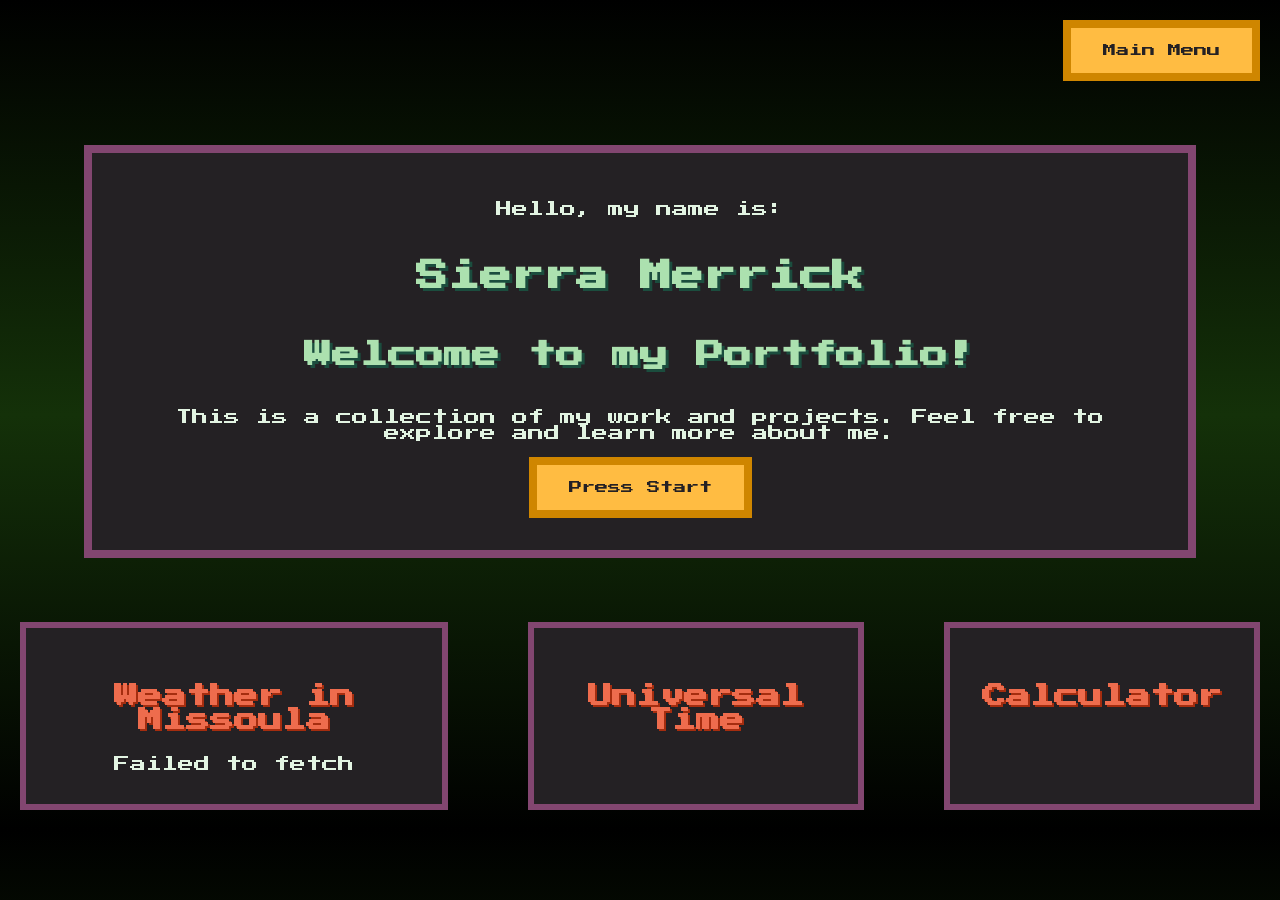
==== index.html @ 76bf03ee "pretty much everything" ====
<!DOCTYPE html>
<html lang="en">
<head>
    <meta charset="UTF-8">
    <meta name="viewport" content="width=device-width, initial-scale=1.0">
    <style>
    @import url('https://fonts.googleapis.com/css2?family=Jacquard+24&family=Press+Start+2P&display=swap');
    </style> 
    <link rel="stylesheet" href="styles/generalstyles.css">
    <title>Home</title>
</head>
<body>
    <header class="general-header">
        <a href="./menu.html">
                <button class="menu-button">Main Menu</button>
            </a>
    </header>
    <main>
        <section class="hero-section">
            <p>Hello, my name is:</p> 
            <h1>Sierra Merrick</h1>
            <h2>Welcome to my Portfolio!</h2>
            <p>This is a collection of my work and projects. Feel free to explore and learn more about me.</p>
            <a href="./projects.html">
                <button class="hero-button">Press Start</button>
            </a>
        </section>
        <section class="widgets-section">
            <ul class="widgets-list">
                <li class="weather-widget">
                    <h3>Weather in Missoula</h3>
                    <div id="weather-output">
                    <script src="./scripts/weather.js"></script>
                    </div>
                </li>
                <li class="clock-widget">
                    <h3>Universal Time</h3>
                    <div id="clock-output">
                    <script src="./scripts/clock.js"></script>
                    </div>
                </li>
                <li class="calculator-widget">
                    <h3>Calculator</h3>
                    <div id="calculator-output">
                    <script src="./scripts/calculator.js"></script>
                    </div>
                </li>
            </ul>
        </section>
    
</body>
</html>
---- styles/generalstyles.css ----
/* text styles */

.press-start-2p-regular {
  font-family: "Press Start 2P", system-ui;
  font-weight: 400;
  font-style: normal;
}

h1 {
  font-size: 32px;
  text-shadow: .18rem .18rem 0rem #1B4D3E;
  font-family: "Press Start 2P", system-ui;
  color: #ACE1AF;
}

h2 {
  font-size: 28px;
  text-shadow: .18rem .18rem 0rem #1B4D3E;
  font-family: "Press Start 2P", system-ui;
  color: #ACE1AF;
}

h3 {
  font-size: 24px;
  text-shadow: .1rem .1rem 0rem #A52D0F;
  font-family: "Press Start 2P", system-ui;
  color: #EE6C4D;
}

h4 {
  font-size: 20px;
  text-shadow: .1rem .1rem 0rem #A52D0F;
  font-family: "Press Start 2P", system-ui;
  color: #EE6C4D;
}

p {
  font-family: "Press Start 2P", system-ui;
  color: #E2F4E2;
  font-size: 16px;
}

a {
  color: #7C9ED9;
  text-shadow: .2rem .2rem 0rem #111111;
}

/* link styles */

.main-nav a:hover {
  color: #ADD8E6;
  text-shadow: .2rem .2rem 0rem #111111;
}

.main-nav a:hover::before{
  content: "> ";
  color: #ADD8E6;
  text-shadow: .2rem .2rem 0rem #111111;
}



/* general styles */
html {
  background-image: linear-gradient(#000000, #143109, #000000);
  color: #E2F4E2;
  margin: 0;
  padding: 20px;
  box-sizing: border-box;
  height:auto;
  width: auto;
}

body {
  margin: 0;
  padding: 0;
  font-family: "Press Start 2P", system-ui;
}

button {
  font-family: "Press Start 2P", system-ui;
  background-color:#FFBC42;
  color: #242124;
  border: .5rem solid #CF8600;
  padding: 1rem 2rem;
  cursor: pointer;
}

button:hover {
  background-color: #FFCB6B;
}

/* section styles */
.hero-section {
  display: flex;
  flex-direction: column;
  align-items: center;
  justify-content: center;
  height: auto;
  width:auto;
  border: .5rem solid #824670;
  background-color: #242124;
  margin: 4rem;
  padding:2rem;
  text-align: center;
}

.home-header {
  text-align: right;
  margin-bottom: 2rem;
}

.general-header {
  text-align: right;
  margin-bottom: 2rem;
}

.main-nav ul {
  text-align: center;
  padding: 1rem;
  line-height: 3rem;
  list-style-type: none;
}

.menu-section {
  display: flex;
  flex-direction: column;
  align-items: center;
  justify-content: center;
  height: auto;
  width:auto;
  border: .5rem solid #824670;
  background-color: #242124;
  margin: 4rem;
  padding:2rem;
  text-align: center;
}

/* widgets section styles */
.widgets-section {
  display: flex;
  flex-wrap: wrap;
  justify-content: center;
  overflow: none;
  gap: 2rem;
  margin-top: 4rem;
  width: 100%;
}

.widgets-list {
  display: flex;
  gap: 5rem;
  list-style-type: none;
  justify-content: space-evenly;
  padding: 0;
  margin: 0;
}

.weather-widget, .clock-widget, .calculator-widget {
  border: .4rem solid #824670;
  background-color: #242124;
  padding: 2rem;
  font-family: "Press Start 2P", system-ui;
  text-align: center;
}

/* projects section styles */

.filter-list {
  display: flex;
  gap: 1rem;
  justify-content: center;
  margin-bottom: 2rem;
  list-style-type: none;
}

.projects-section {
  text-align: center;
}

.project-list {
  display: flex;
  flex-direction: row;
  flex-wrap: wrap;
  justify-content: center;
  gap: 20px;
  padding: 0;
  margin: 0;
  width: 100%; 
}

.project-list a {
  text-decoration: none;
}

.project-list p {
  color: #E2F4E2;
  font-family: "Press Start 2P", system-ui;
}

.project-item {
  background-color: #242124;
  border: .4rem solid #824670;
  padding: 1.5rem;
  list-style-type: none;
  width: 300px;
  text-align: center;
}

.card-img {
  width: 100%;
  height: 200px; 
  object-fit: cover; 
  border: .4rem solid #BAD4BB;
}

.project-card {
  width: auto;
  height: auto;
  text-align: center;
}

.project-item:hover {
  background-color: #111111;
  box-shadow: .5rem .5rem 0rem #1B4D3E;
}

.project-description {
  margin-top: 1rem;
  font-size: 14px;
  color: #ACE1AF;
  font-family: "Press Start 2P", system-ui;
}

/* resume section styles */

.resume-section {
  border: .4rem solid #824670;
  background-color: #242124;
  padding: 2rem;
  margin-bottom: 2rem;
}

table {
    table-layout: auto;
}

th, td {
    padding:1rem;
    max-width:1920px;
    color:#E2F4E2;
    text-align:left;
    border:.5rem #824670;
    border-style: solid;
}

/* contact form styles */

.contact-info-section {
  text-align: center;
}

.message-section {
  display: flex;
  justify-content: center;
}

.contact-form {
  border:1rem #824670 ;
  border-style: solid;
  padding: 1rem;
  margin: 3rem;
  width:60vw;
  color: #ACE1AF;
  text-align: center;
  background-color: #242124;
}

textarea {
    resize:none;
    width: 50%;
    background-color:#FFFAF0;
}

input { 
  font-family: "Press Start 2P", system-ui;;
}
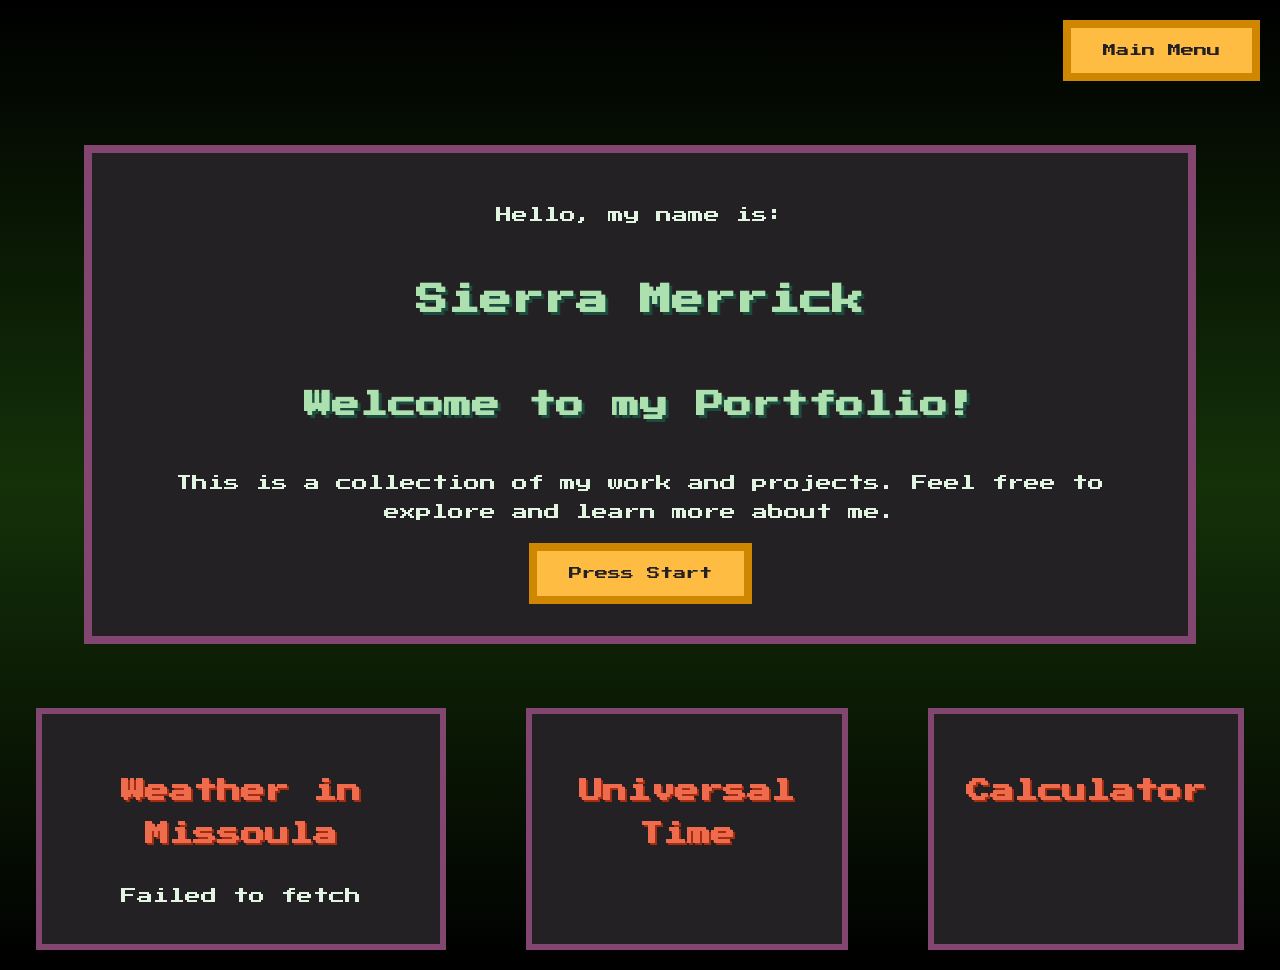
==== commit 16481c95: "prettier" ====
--- a/index.html
+++ b/index.html
@@ -1,52 +1,55 @@
-<!DOCTYPE html>
+<!doctype html>
 <html lang="en">
-<head>
-    <meta charset="UTF-8">
-    <meta name="viewport" content="width=device-width, initial-scale=1.0">
+  <head>
+    <meta charset="UTF-8" />
+    <meta name="viewport" content="width=device-width, initial-scale=1.0" />
     <style>
-    @import url('https://fonts.googleapis.com/css2?family=Jacquard+24&family=Press+Start+2P&display=swap');
-    </style> 
-    <link rel="stylesheet" href="styles/generalstyles.css">
+      @import url("https://fonts.googleapis.com/css2?family=Jacquard+24&family=Press+Start+2P&display=swap");
+    </style>
+    <link rel="stylesheet" href="styles/generalstyles.css" />
     <title>Home</title>
-</head>
-<body>
+  </head>
+  <body>
     <header class="general-header">
-        <a href="./menu.html">
-                <button class="menu-button">Main Menu</button>
-            </a>
+      <a href="./menu.html">
+        <button class="menu-button">Main Menu</button>
+      </a>
     </header>
     <main>
-        <section class="hero-section">
-            <p>Hello, my name is:</p> 
-            <h1>Sierra Merrick</h1>
-            <h2>Welcome to my Portfolio!</h2>
-            <p>This is a collection of my work and projects. Feel free to explore and learn more about me.</p>
-            <a href="./projects.html">
-                <button class="hero-button">Press Start</button>
-            </a>
-        </section>
-        <section class="widgets-section">
-            <ul class="widgets-list">
-                <li class="weather-widget">
-                    <h3>Weather in Missoula</h3>
-                    <div id="weather-output">
-                    <script src="./scripts/weather.js"></script>
-                    </div>
-                </li>
-                <li class="clock-widget">
-                    <h3>Universal Time</h3>
-                    <div id="clock-output">
-                    <script src="./scripts/clock.js"></script>
-                    </div>
-                </li>
-                <li class="calculator-widget">
-                    <h3>Calculator</h3>
-                    <div id="calculator-output">
-                    <script src="./scripts/calculator.js"></script>
-                    </div>
-                </li>
-            </ul>
-        </section>
-    
-</body>
-</html>+      <section class="hero-section">
+        <p>Hello, my name is:</p>
+        <h1>Sierra Merrick</h1>
+        <h2>Welcome to my Portfolio!</h2>
+        <p>
+          This is a collection of my work and projects. Feel free to explore and
+          learn more about me.
+        </p>
+        <a href="./projects.html">
+          <button class="hero-button">Press Start</button>
+        </a>
+      </section>
+      <section class="widgets-section">
+        <ul class="widgets-list">
+          <li class="weather-widget">
+            <h3>Weather in Missoula</h3>
+            <div id="weather-output">
+              <script src="./scripts/weather.js"></script>
+            </div>
+          </li>
+          <li class="clock-widget">
+            <h3>Universal Time</h3>
+            <div id="clock-output">
+              <script src="./scripts/clock.js"></script>
+            </div>
+          </li>
+          <li class="calculator-widget">
+            <h3>Calculator</h3>
+            <div id="calculator-output">
+              <script src="./scripts/calculator.js"></script>
+            </div>
+          </li>
+        </ul>
+      </section>
+    </main>
+  </body>
+</html>
--- a/styles/generalstyles.css
+++ b/styles/generalstyles.css
@@ -1,3 +1,22 @@
+html {
+  background-image: linear-gradient(#000000, #143109, #000000);
+  color: #e2f4e2;
+  margin: 0;
+  padding: 20px;
+  box-sizing: border-box;
+  height: auto;
+  width: auto;
+  font-size: 16px;
+  line-height: 2rem;
+}
+
+body {
+  margin: 0;
+  padding: 0;
+  font-family: "Press Start 2P", system-ui;
+  line-height: 2rem;
+}
+
 /* text styles */
 
 .press-start-2p-regular {
@@ -6,69 +25,72 @@
   font-style: normal;
 }
 
+h1,
+h2,
+h3,
+h4,
+p {
+  line-height: 1.8;
+  font-family: "Press Start 2P", system-ui;
+}
+
 h1 {
   font-size: 32px;
-  text-shadow: .18rem .18rem 0rem #1B4D3E;
-  font-family: "Press Start 2P", system-ui;
-  color: #ACE1AF;
+  text-shadow: 0.18rem 0.18rem 0rem #1b4d3e;
+  color: #ace1af;
 }
 
 h2 {
   font-size: 28px;
-  text-shadow: .18rem .18rem 0rem #1B4D3E;
-  font-family: "Press Start 2P", system-ui;
-  color: #ACE1AF;
+  text-shadow: 0.18rem 0.18rem 0rem #1b4d3e;
+  color: #ace1af;
 }
 
 h3 {
   font-size: 24px;
-  text-shadow: .1rem .1rem 0rem #A52D0F;
-  font-family: "Press Start 2P", system-ui;
-  color: #EE6C4D;
+  text-shadow: 0.1rem 0.1rem 0rem #a52d0f;
+  color: #ee6c4d;
 }
 
 h4 {
   font-size: 20px;
-  text-shadow: .1rem .1rem 0rem #A52D0F;
-  font-family: "Press Start 2P", system-ui;
-  color: #EE6C4D;
+  text-shadow: 0.1rem 0.1rem 0rem #a52d0f;
+  color: #ee6c4d;
 }
 
 p {
-  font-family: "Press Start 2P", system-ui;
-  color: #E2F4E2;
+  color: #e2f4e2;
   font-size: 16px;
 }
 
 a {
-  color: #7C9ED9;
-  text-shadow: .2rem .2rem 0rem #111111;
+  color: #7c9ed9;
+  text-shadow: 0.2rem 0.2rem 0rem #111111;
 }
 
 /* link styles */
 
 .main-nav a:hover {
-  color: #ADD8E6;
-  text-shadow: .2rem .2rem 0rem #111111;
-}
-
-.main-nav a:hover::before{
+  color: #add8e6;
+  text-shadow: 0.2rem 0.2rem 0rem #111111;
+}
+
+.main-nav a:hover::before {
   content: "> ";
-  color: #ADD8E6;
-  text-shadow: .2rem .2rem 0rem #111111;
-}
-
-
+  color: #add8e6;
+  text-shadow: 0.2rem 0.2rem 0rem #111111;
+}
 
 /* general styles */
 html {
   background-image: linear-gradient(#000000, #143109, #000000);
-  color: #E2F4E2;
+  color: #e2f4e2;
   margin: 0;
   padding: 20px;
   box-sizing: border-box;
-  height:auto;
+  height: auto;
   width: auto;
+  font-size: 16px;
 }
 
 body {
@@ -79,15 +101,15 @@
 
 button {
   font-family: "Press Start 2P", system-ui;
-  background-color:#FFBC42;
+  background-color: #ffbc42;
   color: #242124;
-  border: .5rem solid #CF8600;
+  border: 0.5rem solid #cf8600;
   padding: 1rem 2rem;
   cursor: pointer;
 }
 
 button:hover {
-  background-color: #FFCB6B;
+  background-color: #ffcb6b;
 }
 
 /* section styles */
@@ -97,11 +119,11 @@
   align-items: center;
   justify-content: center;
   height: auto;
-  width:auto;
-  border: .5rem solid #824670;
+  width: auto;
+  border: 0.5rem solid #824670;
   background-color: #242124;
   margin: 4rem;
-  padding:2rem;
+  padding: 2rem;
   text-align: center;
 }
 
@@ -128,12 +150,27 @@
   align-items: center;
   justify-content: center;
   height: auto;
-  width:auto;
-  border: .5rem solid #824670;
+  width: auto;
+  border: 0.5rem solid #824670;
   background-color: #242124;
   margin: 4rem;
-  padding:2rem;
-  text-align: center;
+  padding: 2rem;
+  text-align: center;
+}
+
+@media (max-width: 600px) {
+  .hero-section,
+  .menu-section {
+    margin: 1rem;
+    padding: 1rem;
+  }
+
+  h1 {
+    font-size: 20px;
+  }
+  p {
+    font-size: 14px;
+  }
 }
 
 /* widgets section styles */
@@ -152,12 +189,15 @@
   gap: 5rem;
   list-style-type: none;
   justify-content: space-evenly;
-  padding: 0;
-  margin: 0;
-}
-
-.weather-widget, .clock-widget, .calculator-widget {
-  border: .4rem solid #824670;
+  padding: 0 1rem;
+  margin: 0 auto;
+  box-sizing: border-box;
+}
+
+.weather-widget,
+.clock-widget,
+.calculator-widget {
+  border: 0.4rem solid #824670;
   background-color: #242124;
   padding: 2rem;
   font-family: "Press Start 2P", system-ui;
@@ -179,14 +219,13 @@
 }
 
 .project-list {
-  display: flex;
-  flex-direction: row;
-  flex-wrap: wrap;
-  justify-content: center;
-  gap: 20px;
+  display: grid;
+  grid-template-columns: repeat(auto-fill, minmax(300px, 1fr));
+  gap: 2rem;
+  max-width: 1200px;
+  margin: 4rem auto;
   padding: 0;
-  margin: 0;
-  width: 100%; 
+  list-style: none;
 }
 
 .project-list a {
@@ -194,64 +233,69 @@
 }
 
 .project-list p {
-  color: #E2F4E2;
+  color: #e2f4e2;
   font-family: "Press Start 2P", system-ui;
 }
 
 .project-item {
-  background-color: #242124;
-  border: .4rem solid #824670;
-  padding: 1.5rem;
-  list-style-type: none;
-  width: 300px;
-  text-align: center;
+  display: flex;
 }
 
 .card-img {
   width: 100%;
-  height: 200px; 
-  object-fit: cover; 
-  border: .4rem solid #BAD4BB;
+  height: auto;
+  border: 0.4rem solid #bad4bb;
+  box-sizing: border-box;
 }
 
 .project-card {
-  width: auto;
-  height: auto;
-  text-align: center;
-}
-
-.project-item:hover {
+  width: 100%;
+  display: flex;
+  flex-direction: column;
+  text-decoration: none;
+  background-color: #242124;
+  border: 0.4rem solid #824670;
+  padding: 1.5rem;
+  box-sizing: border-box;
+}
+
+.project-card:hover {
   background-color: #111111;
-  box-shadow: .5rem .5rem 0rem #1B4D3E;
+}
+
+.project-item article {
+  width: 100%;
+  display: flex;
 }
 
 .project-description {
   margin-top: 1rem;
   font-size: 14px;
-  color: #ACE1AF;
+  color: #ace1af;
   font-family: "Press Start 2P", system-ui;
 }
 
 /* resume section styles */
 
 .resume-section {
-  border: .4rem solid #824670;
+  border: 0.4rem solid #824670;
   background-color: #242124;
   padding: 2rem;
   margin-bottom: 2rem;
 }
 
 table {
-    table-layout: auto;
-}
-
-th, td {
-    padding:1rem;
-    max-width:1920px;
-    color:#E2F4E2;
-    text-align:left;
-    border:.5rem #824670;
-    border-style: solid;
+  table-layout: auto;
+}
+
+th,
+td {
+  padding: 1rem;
+  max-width: 1920px;
+  color: #e2f4e2;
+  text-align: left;
+  border: 0.5rem #824670;
+  border-style: solid;
 }
 
 /* contact form styles */
@@ -266,22 +310,22 @@
 }
 
 .contact-form {
-  border:1rem #824670 ;
+  border: 1rem #824670;
   border-style: solid;
   padding: 1rem;
   margin: 3rem;
-  width:60vw;
-  color: #ACE1AF;
+  width: 60vw;
+  color: #ace1af;
   text-align: center;
   background-color: #242124;
 }
 
 textarea {
-    resize:none;
-    width: 50%;
-    background-color:#FFFAF0;
-}
-
-input { 
-  font-family: "Press Start 2P", system-ui;;
-}+  resize: none;
+  width: 50%;
+  background-color: #fffaf0;
+}
+
+input {
+  font-family: "Press Start 2P", system-ui;
+}
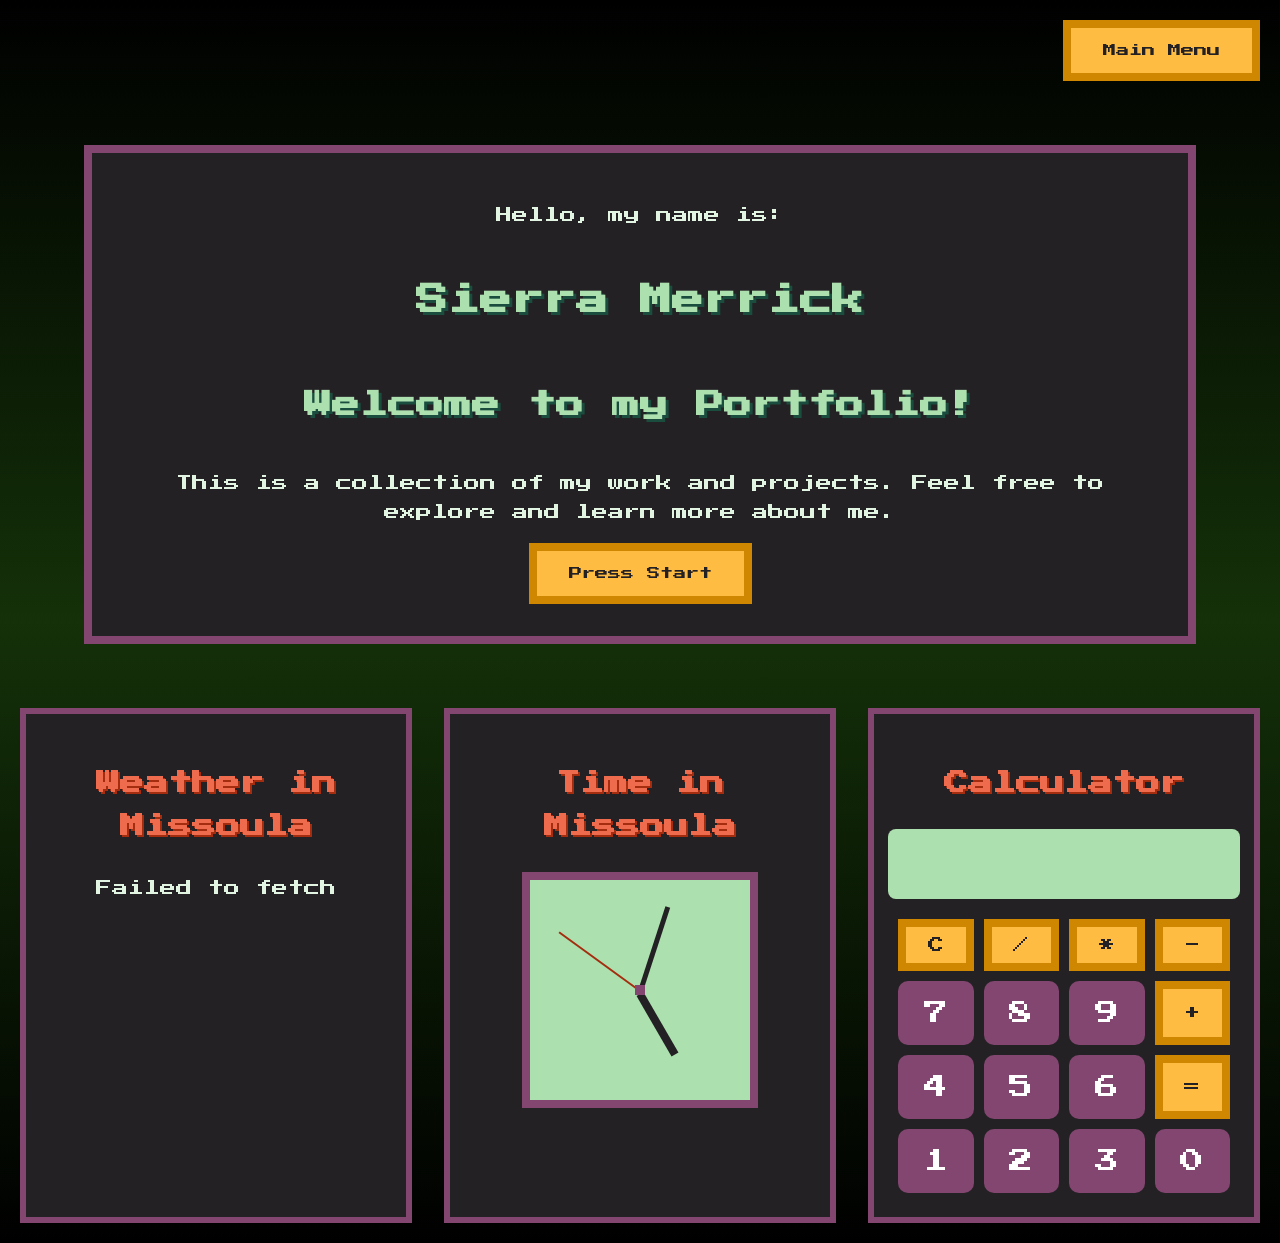
==== commit dee87baa: "add calc add clock" ====
--- a/index.html
+++ b/index.html
@@ -37,14 +37,90 @@
             </div>
           </li>
           <li class="clock-widget">
-            <h3>Universal Time</h3>
-            <div id="clock-output">
+            <h3>Time in Missoula</h3>
+            <div id="clock">
+              <div class="clock-face">
+                <div class="hand hour-hand" id="hour-hand"></div>
+                <div class="hand minute-hand" id="minute-hand"></div>
+                <div class="hand second-hand" id="second-hand"></div>
+              </div>
               <script src="./scripts/clock.js"></script>
             </div>
           </li>
           <li class="calculator-widget">
             <h3>Calculator</h3>
-            <div id="calculator-output">
+            <div id="calculator">
+              <input
+                type="text"
+                id="calc-display"
+                class="calc-display"
+                disabled
+              />
+              <div class="calc-buttons">
+                <button class="calc-button-clear" onclick="clearDisplay()">
+                  C
+                </button>
+                <button
+                  class="calc-button-operator"
+                  onclick="appendOperation('/')"
+                >
+                  /
+                </button>
+                <button
+                  class="calc-button-operator"
+                  onclick="appendOperation('*')"
+                >
+                  *
+                </button>
+                <button
+                  class="calc-button-operator"
+                  onclick="appendOperation('-')"
+                >
+                  -
+                </button>
+
+                <button class="calc-button" onclick="appendNumber('7')">
+                  7
+                </button>
+                <button class="calc-button" onclick="appendNumber('8')">
+                  8
+                </button>
+                <button class="calc-button" onclick="appendNumber('9')">
+                  9
+                </button>
+                <button
+                  class="calc-button-operator"
+                  onclick="appendOperation('+')"
+                >
+                  +
+                </button>
+
+                <button class="calc-button" onclick="appendNumber('4')">
+                  4
+                </button>
+                <button class="calc-button" onclick="appendNumber('5')">
+                  5
+                </button>
+                <button class="calc-button" onclick="appendNumber('6')">
+                  6
+                </button>
+                <button class="calc-button-equal" onclick="calculate()">
+                  =
+                </button>
+
+                <button class="calc-button" onclick="appendNumber('1')">
+                  1
+                </button>
+                <button class="calc-button" onclick="appendNumber('2')">
+                  2
+                </button>
+                <button class="calc-button" onclick="appendNumber('3')">
+                  3
+                </button>
+                <button class="calc-button" onclick="appendNumber('0')">
+                  0
+                </button>
+              </div>
               <script src="./scripts/calculator.js"></script>
             </div>
           </li>
--- a/styles/generalstyles.css
+++ b/styles/generalstyles.css
@@ -186,22 +186,134 @@
 
 .widgets-list {
   display: flex;
-  gap: 5rem;
+  flex-direction: row;
+  flex-wrap: wrap;
+  justify-content: center;
+  align-items: stretch;
+  gap: 2rem;
   list-style-type: none;
-  justify-content: space-evenly;
-  padding: 0 1rem;
+  padding: 0;
   margin: 0 auto;
-  box-sizing: border-box;
 }
 
 .weather-widget,
 .clock-widget,
 .calculator-widget {
+  flex: 1 1 300px;
+  max-width: 400px;
   border: 0.4rem solid #824670;
   background-color: #242124;
-  padding: 2rem;
-  font-family: "Press Start 2P", system-ui;
-  text-align: center;
+  padding: 1.5rem;
+  display: flex;
+  flex-direction: column;
+  justify-content: flex-start;
+  align-items: center;
+  box-sizing: border-box;
+  text-align: center;
+}
+
+/* calculator styles */
+
+#calculator {
+  width: 100%;
+  display: flex;
+  flex-direction: column;
+  align-items: center;
+}
+
+.calc-button,
+.calc-button-operator,
+.calc-button-clear,
+.calc-button-equal {
+  padding: 10px 5px;
+  font-size: 1rem;
+  margin: 0;
+  width: 100%;
+}
+
+.calc-display {
+  width: 100%;
+  height: 50px;
+  text-align: right;
+  font-size: 1.5rem;
+  padding: 10px;
+  margin-bottom: 20px;
+  border: none;
+  background-color: #ace1af;
+  border-radius: 8px;
+  color: #242124;
+}
+.calc-buttons {
+  display: grid;
+  grid-template-columns: repeat(4, 1fr);
+  gap: 10px;
+  width: 100%;
+  justify-content: center;
+}
+.calc-button {
+  background-color: #824670;
+  border: none;
+  font-size: 1.5rem;
+  padding: 20px;
+  cursor: pointer;
+  border-radius: 10px;
+  color: white;
+}
+
+/* clock styles */
+
+#clock {
+    width: 200px;  
+  height: 200px;
+  border: .5rem solid #824670;
+  padding: 10px;
+  background:#ace1af;
+  display: flex;
+  align-items: center;
+  justify-content: center;
+  position: relative;
+}
+
+#clock::after {
+  content: "";
+  position: absolute;
+  width: 10px;
+  height: 10px;
+  background: #824670;
+  z-index: 10;
+}
+
+.clock-face {
+  position: relative;
+  width: 100%;
+  height: 100%;
+}
+
+.hand {
+  width: 50%;
+  background:#242124;
+  position: absolute;
+  top: 50%;
+    left: 0;   
+  transform-origin: 100%;
+  transform: rotate(90deg);
+  transition: transform 0.2s steps(60); 
+  transition-timing-function: cubic-bezier(0.1, 2.7, 0.58, 1);
+}
+
+.hour-hand {
+  height: 8px;
+   width: 35%; 
+   left: 15%;  
+}
+.minute-hand {
+  height: 5px;
+  width: 45%;
+  left: 5%;
+}
+.second-hand {
+  height: 2px;
+  background:#a52d0f;
 }
 
 /* projects section styles */
@@ -320,6 +432,27 @@
   background-color: #242124;
 }
 
+.copy-button:hover::after {
+  content: " (CLICK TO COPY)";
+  font-size: 10px;
+  display: block;
+  margin-top: 5px;
+}
+
+.alert-popup {
+  display: none; /* Hidden by default */
+  position: fixed;
+  top: 50%;
+  left: 50%;
+  transform: translate(-50%, -50%);
+  background-color: #242124;
+  border: 0.5rem solid #824670;
+  padding: 2rem;
+  z-index: 1000;
+  text-align: center;
+  box-shadow: 0 0 0 100vmax rgba(0, 0, 0, 0.7);
+}
+
 textarea {
   resize: none;
   width: 50%;
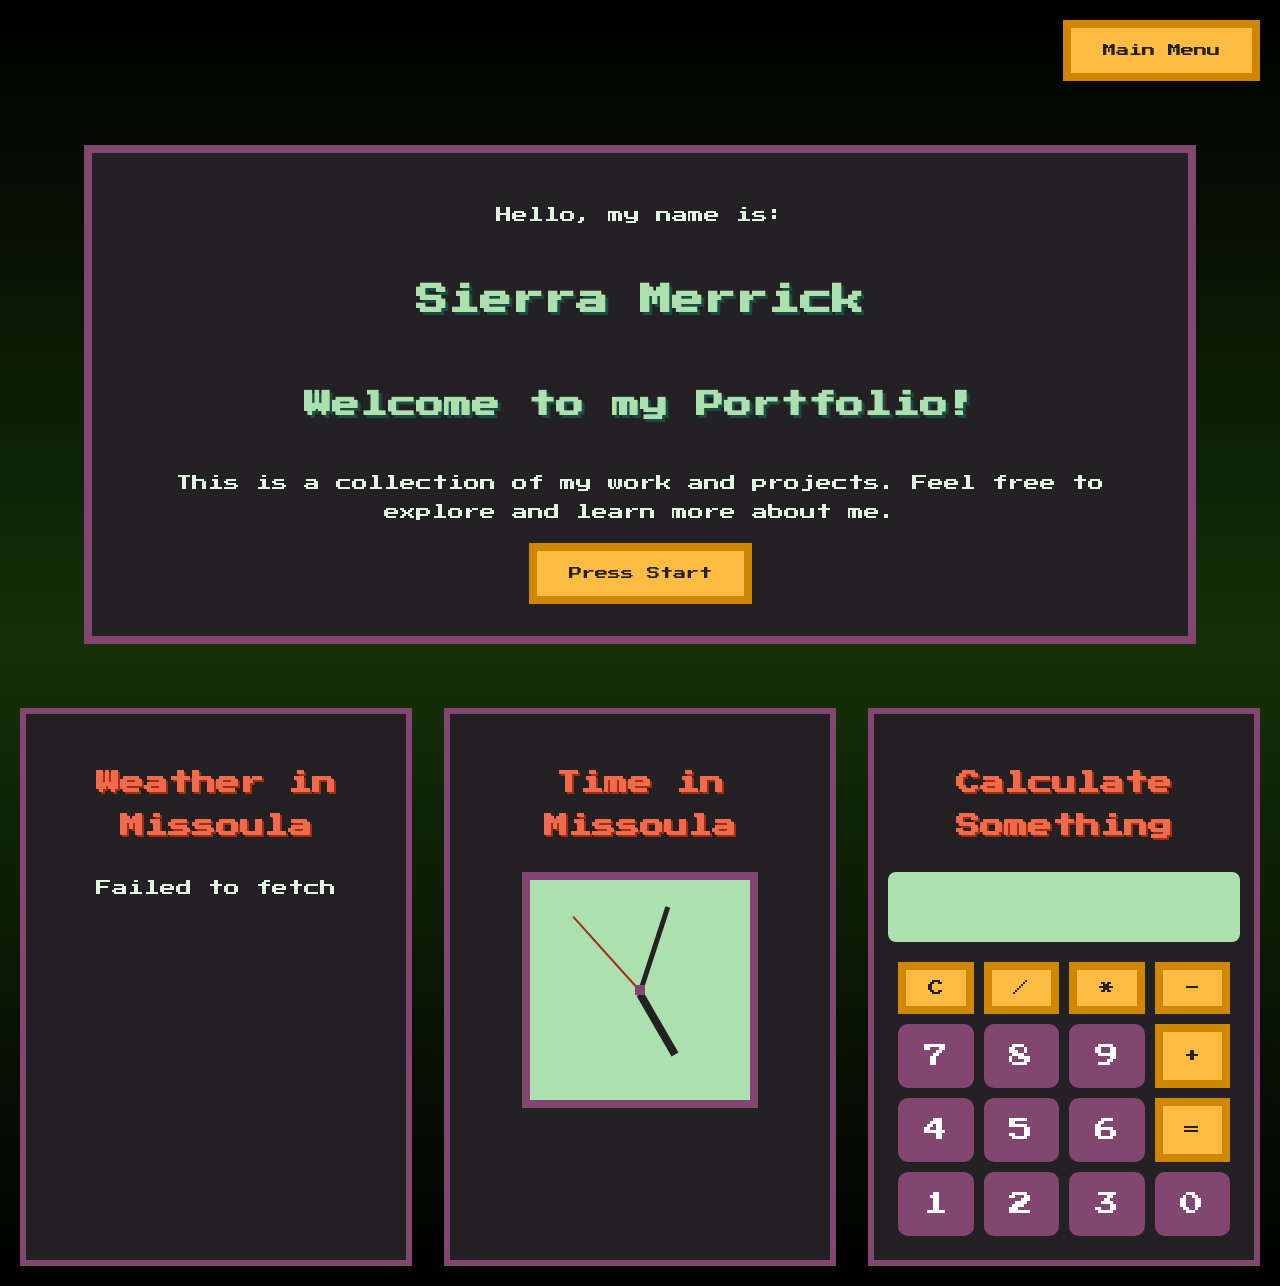
==== commit b7ddc6c9: "Update index.html" ====
--- a/index.html
+++ b/index.html
@@ -48,7 +48,7 @@
             </div>
           </li>
           <li class="calculator-widget">
-            <h3>Calculator</h3>
+            <h3>Calculate Something</h3>
             <div id="calculator">
               <input
                 type="text"
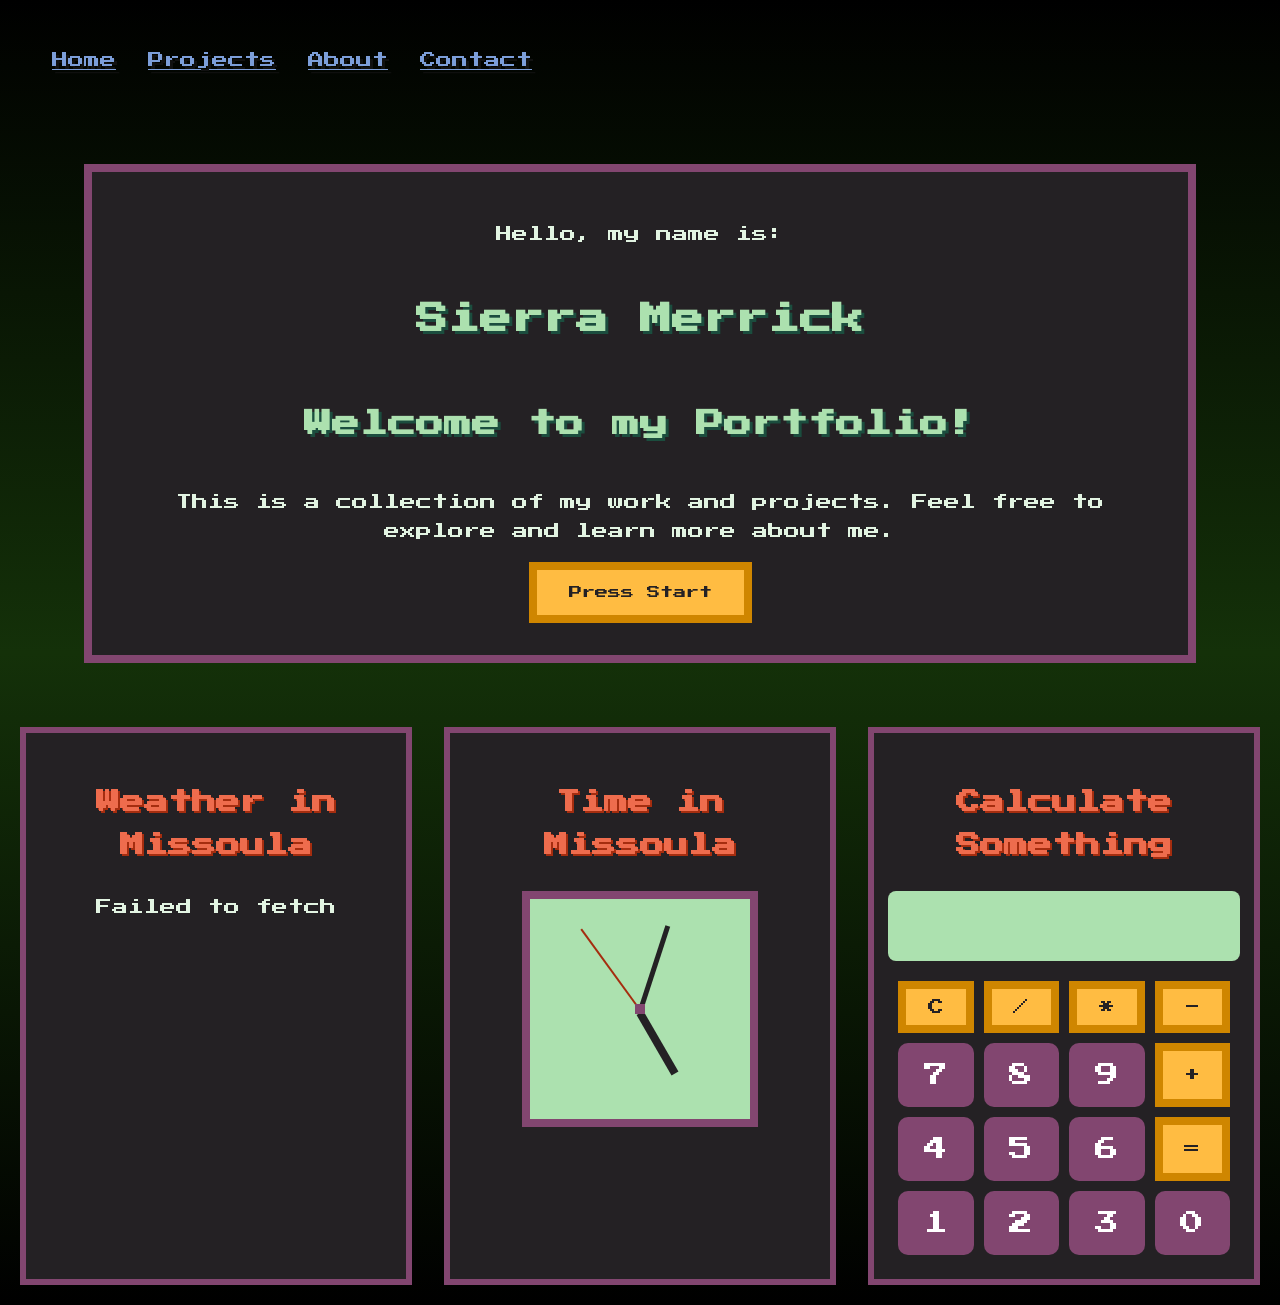
==== commit 49e408ad: "remove main menu put nav in header :(" ====
--- a/index.html
+++ b/index.html
@@ -7,13 +7,21 @@
       @import url("https://fonts.googleapis.com/css2?family=Jacquard+24&family=Press+Start+2P&display=swap");
     </style>
     <link rel="stylesheet" href="styles/generalstyles.css" />
+    <script src="./scripts/weather.js" defer></script>
+    <script src="./scripts/clock.js" defer></script>
+    <script src="./scripts/calculator.js" defer></script>
     <title>Home</title>
   </head>
   <body>
     <header class="general-header">
-      <a href="./menu.html">
-        <button class="menu-button">Main Menu</button>
-      </a>
+      <nav class="main-nav">
+    <ul>
+      <li><a href="./index.html" class="active">Home</a></li>
+      <li><a href="./projects.html">Projects</a></li>
+      <li><a href="./about.html">About</a></li>
+      <li><a href="./contact.html">Contact</a></li>
+    </ul>
+  </nav>
     </header>
     <main>
       <section class="hero-section">
@@ -33,7 +41,6 @@
           <li class="weather-widget">
             <h3>Weather in Missoula</h3>
             <div id="weather-output">
-              <script src="./scripts/weather.js"></script>
             </div>
           </li>
           <li class="clock-widget">
@@ -44,7 +51,6 @@
                 <div class="hand minute-hand" id="minute-hand"></div>
                 <div class="hand second-hand" id="second-hand"></div>
               </div>
-              <script src="./scripts/clock.js"></script>
             </div>
           </li>
           <li class="calculator-widget">
@@ -121,7 +127,6 @@
                   0
                 </button>
               </div>
-              <script src="./scripts/calculator.js"></script>
             </div>
           </li>
         </ul>
--- a/styles/generalstyles.css
+++ b/styles/generalstyles.css
@@ -99,6 +99,14 @@
   font-family: "Press Start 2P", system-ui;
 }
 
+.main-nav {
+  display: flex;
+  gap: 2rem;
+  list-style-type: none;
+  padding: 0;
+  margin: 0;
+}
+
 button {
   font-family: "Press Start 2P", system-ui;
   background-color: #ffbc42;
@@ -112,7 +120,6 @@
   background-color: #ffcb6b;
 }
 
-/* section styles */
 .hero-section {
   display: flex;
   flex-direction: column;
@@ -133,15 +140,22 @@
 }
 
 .general-header {
-  text-align: right;
-  margin-bottom: 2rem;
+  display: flex;
+  flex-direction: row;  
+  justify-content: space-between; 
+  align-items: center; 
+  gap: 1rem; 
+  padding: 1.5rem 2rem;
+  width: 100%;
+  box-sizing: border-box;
 }
 
 .main-nav ul {
-  text-align: center;
-  padding: 1rem;
-  line-height: 3rem;
+  display: flex;            
+  gap: 2rem;                
   list-style-type: none;
+  padding: 0;
+  margin: 0;
 }
 
 .menu-section {
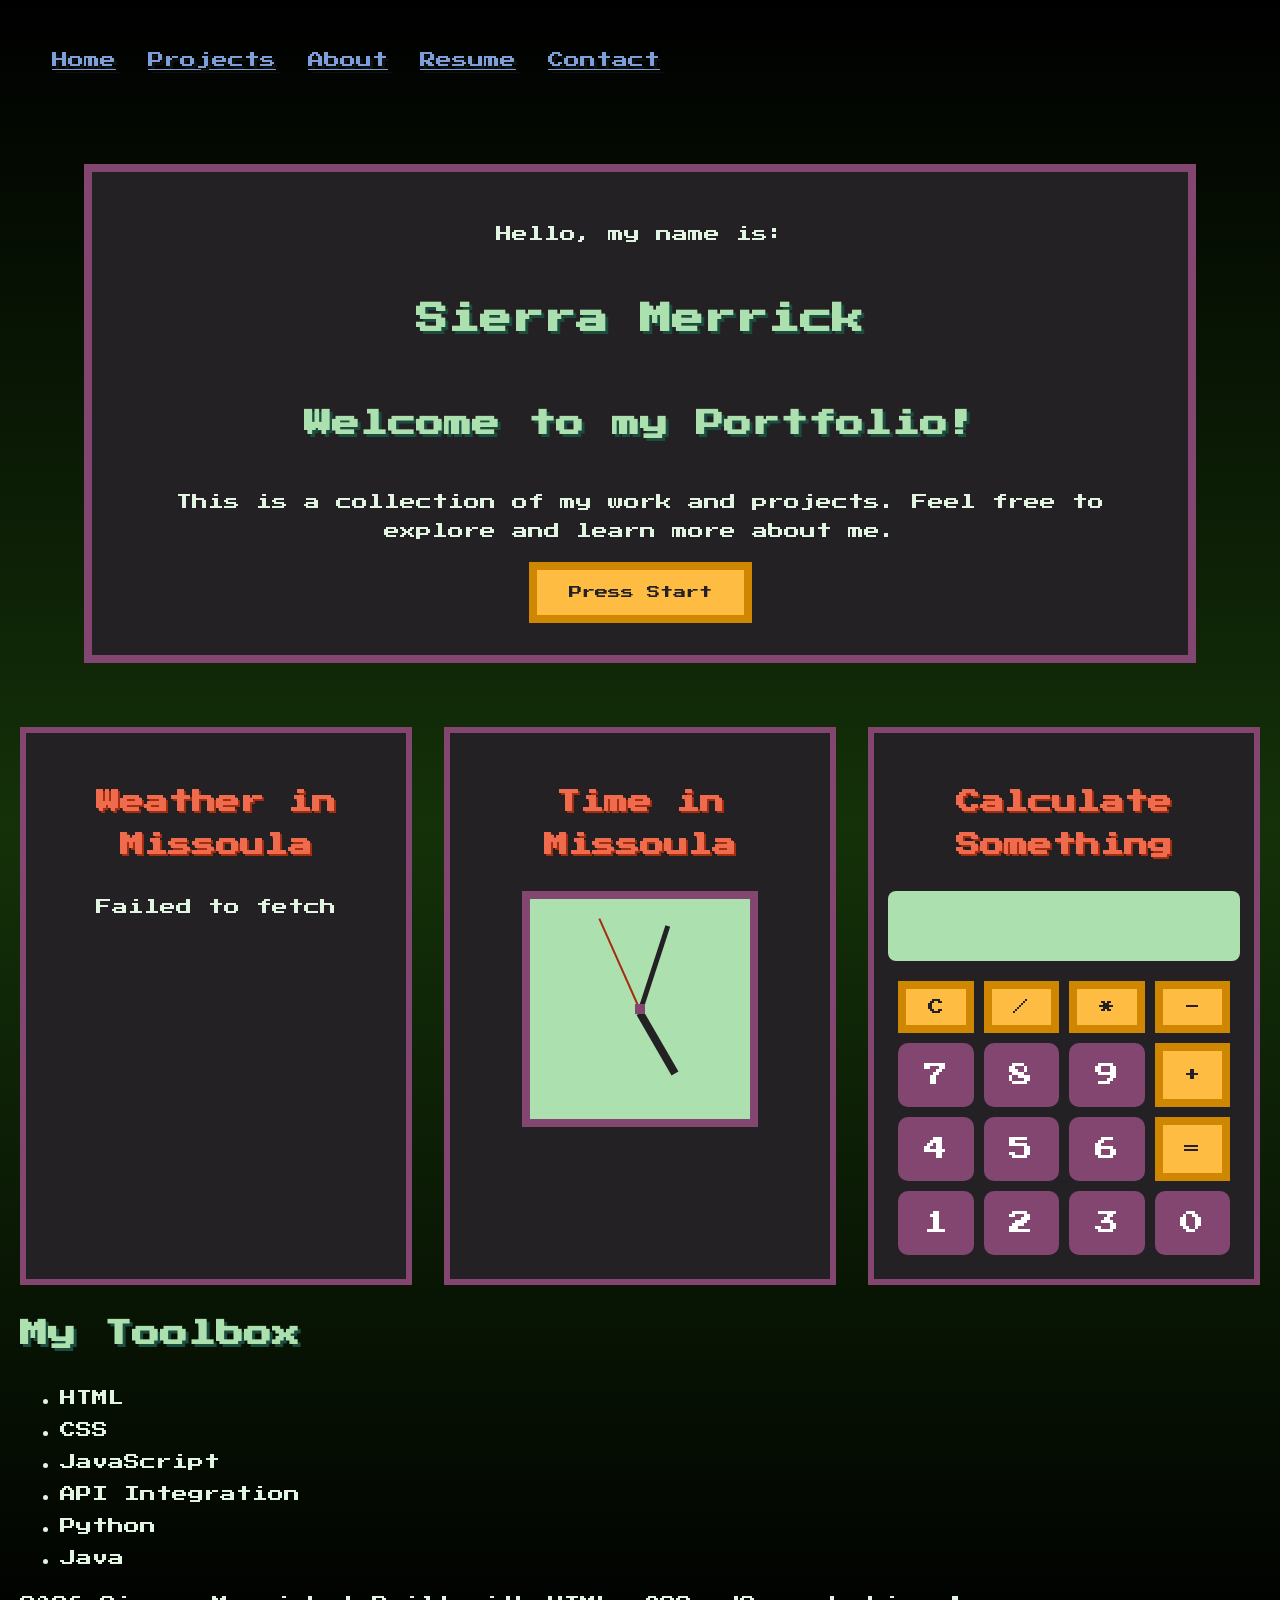
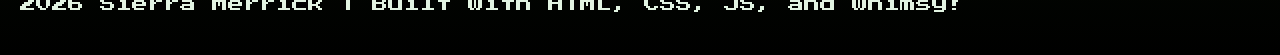
==== commit ca5e86a3: "fix nav add footer" ====
--- a/index.html
+++ b/index.html
@@ -15,13 +15,14 @@
   <body>
     <header class="general-header">
       <nav class="main-nav">
-    <ul>
-      <li><a href="./index.html" class="active">Home</a></li>
-      <li><a href="./projects.html">Projects</a></li>
-      <li><a href="./about.html">About</a></li>
-      <li><a href="./contact.html">Contact</a></li>
-    </ul>
-  </nav>
+        <ul>
+          <li><a href="./index.html" class="active">Home</a></li>
+          <li><a href="./projects.html">Projects</a></li>
+          <li><a href="./about.html">About</a></li>
+          <li><a href="./resume.html">Resume</a></li>
+          <li><a href="./contact.html">Contact</a></li>
+        </ul>
+      </nav>
     </header>
     <main>
       <section class="hero-section">
@@ -40,8 +41,7 @@
         <ul class="widgets-list">
           <li class="weather-widget">
             <h3>Weather in Missoula</h3>
-            <div id="weather-output">
-            </div>
+            <div id="weather-output"></div>
           </li>
           <li class="clock-widget">
             <h3>Time in Missoula</h3>
@@ -131,6 +131,20 @@
           </li>
         </ul>
       </section>
+      <section class="skills-section">
+        <h2>My Toolbox</h2>
+        <ul class="skills-list">
+          <li>HTML</li>
+          <li>CSS</li>
+          <li>JavaScript</li>
+          <li>API Integration</li>
+          <li>Python</li>
+          <li>Java</li>
+        </ul>
+      </section>
     </main>
+    <footer>
+      <p>2026 Sierra Merrick | Built with HTML, CSS, JS, and whimsy!</p>
+    </footer>
   </body>
 </html>
--- a/styles/generalstyles.css
+++ b/styles/generalstyles.css
@@ -70,6 +70,14 @@
 
 /* link styles */
 
+.main-nav ul {
+  display: flex;            
+  gap: 2rem;                
+  list-style-type: none;
+  padding: 0;
+  margin: 0;
+}
+
 .main-nav a:hover {
   color: #add8e6;
   text-shadow: 0.2rem 0.2rem 0rem #111111;
@@ -97,14 +105,6 @@
   margin: 0;
   padding: 0;
   font-family: "Press Start 2P", system-ui;
-}
-
-.main-nav {
-  display: flex;
-  gap: 2rem;
-  list-style-type: none;
-  padding: 0;
-  margin: 0;
 }
 
 button {
@@ -148,28 +148,6 @@
   padding: 1.5rem 2rem;
   width: 100%;
   box-sizing: border-box;
-}
-
-.main-nav ul {
-  display: flex;            
-  gap: 2rem;                
-  list-style-type: none;
-  padding: 0;
-  margin: 0;
-}
-
-.menu-section {
-  display: flex;
-  flex-direction: column;
-  align-items: center;
-  justify-content: center;
-  height: auto;
-  width: auto;
-  border: 0.5rem solid #824670;
-  background-color: #242124;
-  margin: 4rem;
-  padding: 2rem;
-  text-align: center;
 }
 
 @media (max-width: 600px) {
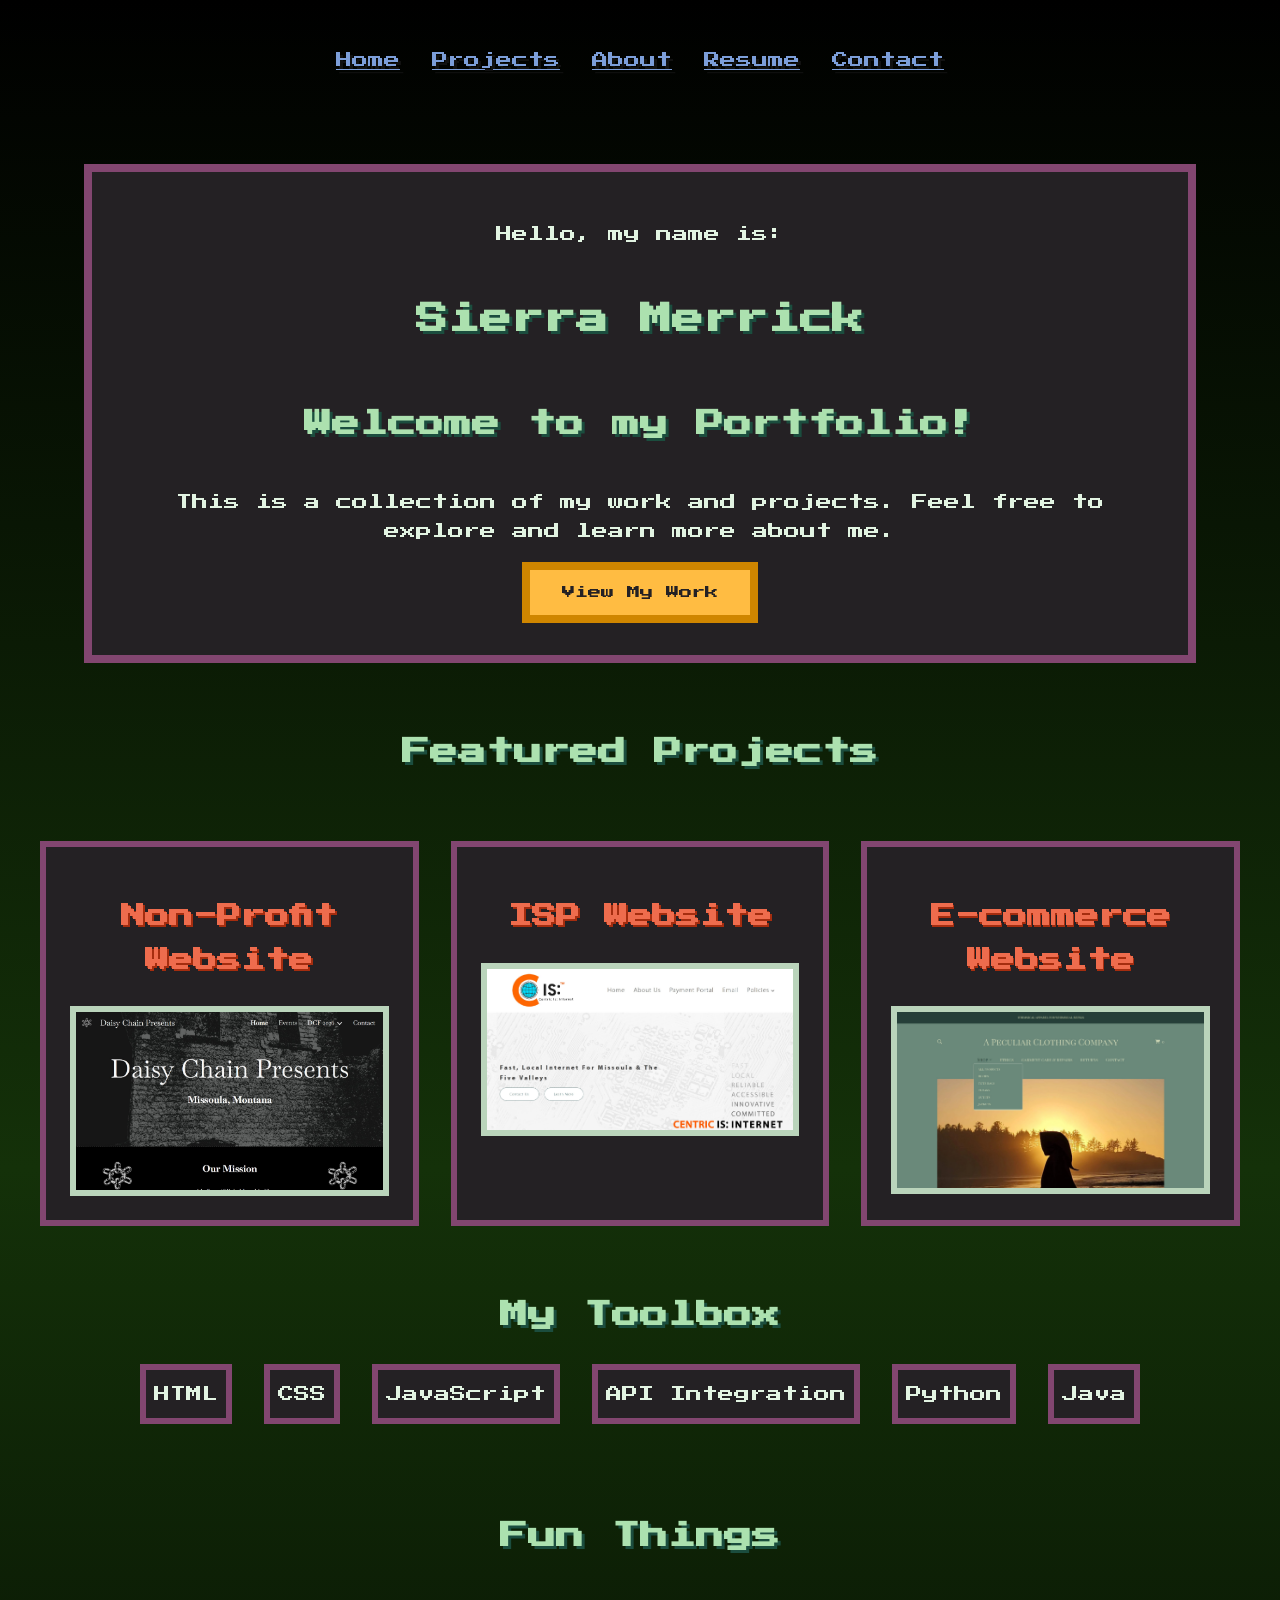
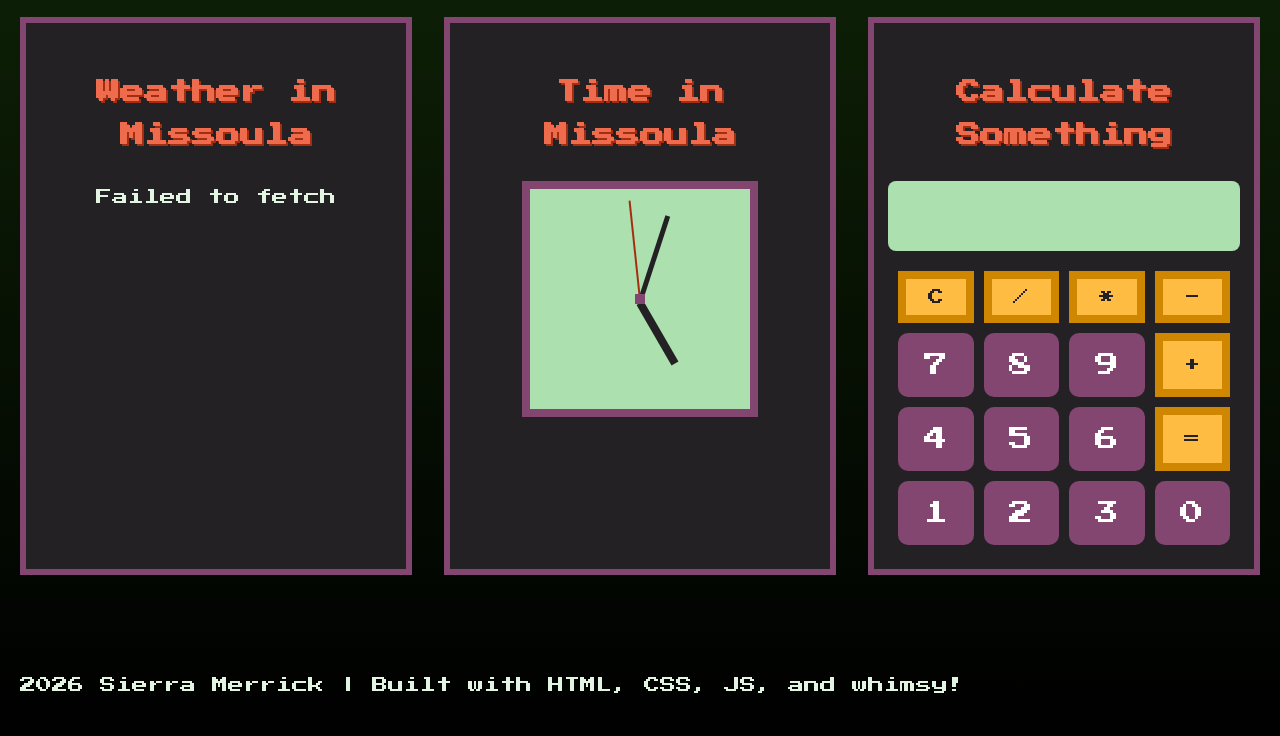
==== commit 60c9885b: "added featured projects to home" ====
--- a/index.html
+++ b/index.html
@@ -34,10 +34,76 @@
           learn more about me.
         </p>
         <a href="./projects.html">
-          <button class="hero-button">Press Start</button>
+          <button class="hero-button">View My Work</button>
         </a>
       </section>
+      <section class="featured-projects-section">
+        <h2>Featured Projects</h2>
+        <ul class="project-list">
+          <li class="project-item">
+            <article>
+              <a
+                class="project-card"
+                href="https://www.daisychainarts.org/"
+                data-category="web-design"
+              >
+                <h3 class="card-title">Non-Profit Website</h3>
+                <img
+                  src="./images/dcp.jpg"
+                  alt="image displaying a screenshot from Daisy Chain Presents website"
+                  class="card-img"
+                />
+              </a>
+            </article>
+          </li>
+          <li class="project-item">
+            <article>
+              <a
+                class="project-card"
+                href="https://centric.net/"
+                data-category="web-design"
+              >
+                <h3 class="card-title">ISP Website</h3>
+                <img
+                  src="./images/cis.jpg"
+                  alt="image displaying a screenshot from Centric Integrated Systems website"
+                  class="card-img"
+                />
+              </a>
+            </article>
+          </li>
+          <li class="project-item">
+            <article>
+              <a
+                class="project-card"
+                href="https://www.apeculiarclothingco.com/"
+                data-category="web-design"
+              >
+                <h3 class="card-title">E-commerce Website</h3>
+                <img
+                  src="./images/apcc.jpg"
+                  alt="image displaying a screenshot from A Peculiar Clothing Co website"
+                  class="card-img"
+                />
+              </a>
+            </article>
+          </li>
+        </ul>
+      </section>
+
+       <section class="skills-section">
+        <h2>My Toolbox</h2>
+        <ul class="skills-list">
+          <li>HTML</li>
+          <li>CSS</li>
+          <li>JavaScript</li>
+          <li>API Integration</li>
+          <li>Python</li>
+          <li>Java</li>
+        </ul>
+      </section>
       <section class="widgets-section">
+        <h2>Fun Things</h2>
         <ul class="widgets-list">
           <li class="weather-widget">
             <h3>Weather in Missoula</h3>
@@ -131,17 +197,7 @@
           </li>
         </ul>
       </section>
-      <section class="skills-section">
-        <h2>My Toolbox</h2>
-        <ul class="skills-list">
-          <li>HTML</li>
-          <li>CSS</li>
-          <li>JavaScript</li>
-          <li>API Integration</li>
-          <li>Python</li>
-          <li>Java</li>
-        </ul>
-      </section>
+     
     </main>
     <footer>
       <p>2026 Sierra Merrick | Built with HTML, CSS, JS, and whimsy!</p>
--- a/styles/generalstyles.css
+++ b/styles/generalstyles.css
@@ -71,7 +71,7 @@
 /* link styles */
 
 .main-nav ul {
-  display: flex;            
+  display: flex;     
   gap: 2rem;                
   list-style-type: none;
   padding: 0;
@@ -134,20 +134,45 @@
   text-align: center;
 }
 
-.home-header {
-  text-align: right;
-  margin-bottom: 2rem;
-}
-
 .general-header {
   display: flex;
   flex-direction: row;  
-  justify-content: space-between; 
+  justify-content: center; 
   align-items: center; 
   gap: 1rem; 
   padding: 1.5rem 2rem;
   width: 100%;
   box-sizing: border-box;
+}
+
+.skills-section {
+  margin: 3rem;
+  text-align: center;
+}
+.skills-list {
+  display: flex;
+  flex-direction: row;
+  flex-wrap: wrap;
+  justify-content: center;
+  align-items: stretch;
+  gap: 2rem;
+  list-style-type: none;
+  padding: 0;
+  margin: 0 auto;
+}
+
+.skills-list li {
+  border: 0.4rem solid #824670;
+  background-color: #242124;
+  padding: .5rem;
+}
+
+.featured-projects-section {
+  text-align: center;
+}
+
+footer {
+  margin-top: 6rem;
 }
 
 @media (max-width: 600px) {
@@ -163,6 +188,10 @@
   p {
     font-size: 14px;
   }
+}
+
+@media (prefers-reduced-motion: reduce) {
+  * { animation: none !important; transition: none !important; }
 }
 
 /* widgets section styles */
@@ -453,4 +482,4 @@
 
 input {
   font-family: "Press Start 2P", system-ui;
-}
+}
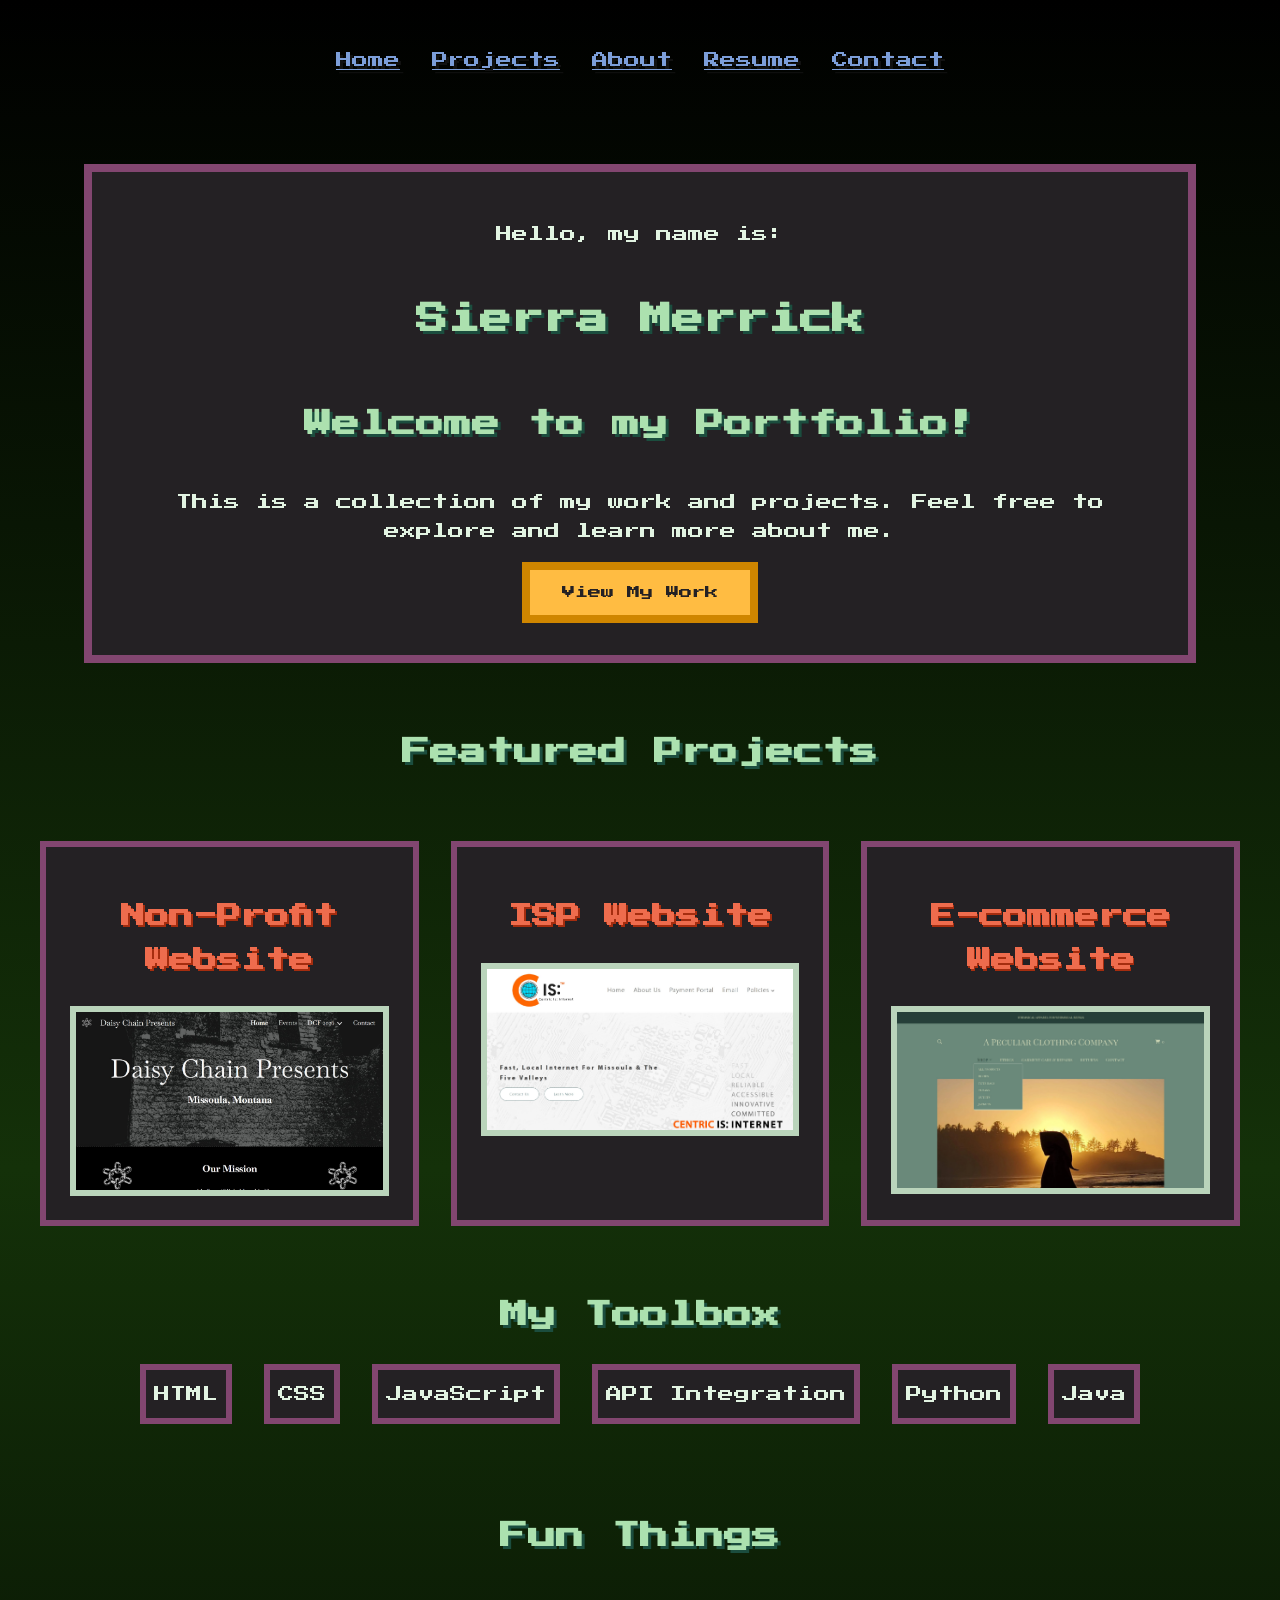
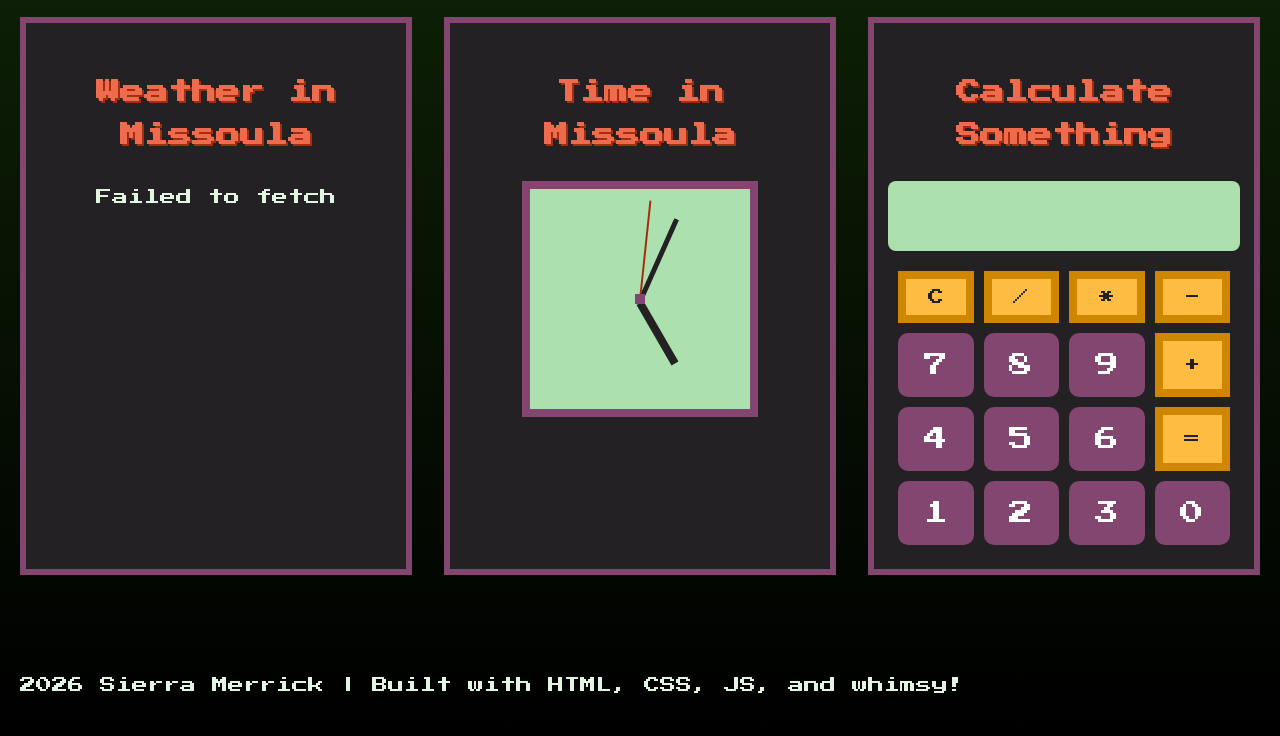
==== commit d2dbba70: "home accessibility updates" ====
--- a/index.html
+++ b/index.html
@@ -16,7 +16,9 @@
     <header class="general-header">
       <nav class="main-nav">
         <ul>
-          <li><a href="./index.html" class="active">Home</a></li>
+          <li>
+            <a href="./index.html" class="active" aria-current="page">Home</a>
+          </li>
           <li><a href="./projects.html">Projects</a></li>
           <li><a href="./about.html">About</a></li>
           <li><a href="./resume.html">Resume</a></li>
@@ -50,7 +52,7 @@
                 <h3 class="card-title">Non-Profit Website</h3>
                 <img
                   src="./images/dcp.jpg"
-                  alt="image displaying a screenshot from Daisy Chain Presents website"
+                  alt="Daisy Chain Presents website homepage"
                   class="card-img"
                 />
               </a>
@@ -66,7 +68,7 @@
                 <h3 class="card-title">ISP Website</h3>
                 <img
                   src="./images/cis.jpg"
-                  alt="image displaying a screenshot from Centric Integrated Systems website"
+                  alt="Centric Integrated Systems website homepage"
                   class="card-img"
                 />
               </a>
@@ -82,7 +84,7 @@
                 <h3 class="card-title">E-commerce Website</h3>
                 <img
                   src="./images/apcc.jpg"
-                  alt="image displaying a screenshot from A Peculiar Clothing Co website"
+                  alt="A Peculiar Clothing Co. website homepage"
                   class="card-img"
                 />
               </a>
@@ -91,7 +93,7 @@
         </ul>
       </section>
 
-       <section class="skills-section">
+      <section class="skills-section">
         <h2>My Toolbox</h2>
         <ul class="skills-list">
           <li>HTML</li>
@@ -118,6 +120,11 @@
                 <div class="hand second-hand" id="second-hand"></div>
               </div>
             </div>
+            <div
+              id="clock-reader-text"
+              class="sr-only"
+              aria-live="polite"
+            ></div>
           </li>
           <li class="calculator-widget">
             <h3>Calculate Something</h3>
@@ -127,69 +134,123 @@
                 id="calc-display"
                 class="calc-display"
                 disabled
+                aria-live="polite"
+                aria-label="Calculator display"
               />
               <div class="calc-buttons">
-                <button class="calc-button-clear" onclick="clearDisplay()">
+                <button
+                  class="calc-button-clear"
+                  onclick="clearDisplay()"
+                  aria-label="clear"
+                >
                   C
                 </button>
                 <button
                   class="calc-button-operator"
                   onclick="appendOperation('/')"
+                  aria-label="divide"
                 >
                   /
                 </button>
                 <button
                   class="calc-button-operator"
                   onclick="appendOperation('*')"
+                  aria-label="multiply"
                 >
                   *
                 </button>
                 <button
                   class="calc-button-operator"
                   onclick="appendOperation('-')"
+                  aria-label="minus"
                 >
                   -
                 </button>
 
-                <button class="calc-button" onclick="appendNumber('7')">
+                <button
+                  class="calc-button"
+                  onclick="appendNumber('7')"
+                  aria-label="seven"
+                >
                   7
                 </button>
-                <button class="calc-button" onclick="appendNumber('8')">
+                <button
+                  class="calc-button"
+                  onclick="appendNumber('8')"
+                  aria-label="eight"
+                >
                   8
                 </button>
-                <button class="calc-button" onclick="appendNumber('9')">
+                <button
+                  class="calc-button"
+                  onclick="appendNumber('9')"
+                  aria-label="nine"
+                >
                   9
                 </button>
                 <button
                   class="calc-button-operator"
                   onclick="appendOperation('+')"
+                  aria-label="plus"
                 >
                   +
                 </button>
 
-                <button class="calc-button" onclick="appendNumber('4')">
+                <button
+                  class="calc-button"
+                  onclick="appendNumber('4')"
+                  aria-label="four"
+                >
                   4
                 </button>
-                <button class="calc-button" onclick="appendNumber('5')">
+                <button
+                  class="calc-button"
+                  onclick="appendNumber('5')"
+                  aria-label="five"
+                >
                   5
                 </button>
-                <button class="calc-button" onclick="appendNumber('6')">
+                <button
+                  class="calc-button"
+                  onclick="appendNumber('6')"
+                  aria-label="six"
+                >
                   6
                 </button>
-                <button class="calc-button-equal" onclick="calculate()">
+                <button
+                  class="calc-button-equal"
+                  onclick="calculate()"
+                  aria-label="equal"
+                >
                   =
                 </button>
 
-                <button class="calc-button" onclick="appendNumber('1')">
+                <button
+                  class="calc-button"
+                  onclick="appendNumber('1')"
+                  aria-label="one"
+                >
                   1
                 </button>
-                <button class="calc-button" onclick="appendNumber('2')">
+                <button
+                  class="calc-button"
+                  onclick="appendNumber('2')"
+                  aria-label="two"
+                >
                   2
                 </button>
-                <button class="calc-button" onclick="appendNumber('3')">
+                <button
+                  class="calc-button"
+                  onclick="appendNumber('3')"
+                  aria-label="three"
+                >
                   3
                 </button>
-                <button class="calc-button" onclick="appendNumber('0')">
+                <button
+                  class="calc-button"
+                  onclick="appendNumber('0')"
+                  aria-label="zero"
+                >
                   0
                 </button>
               </div>
@@ -197,7 +258,6 @@
           </li>
         </ul>
       </section>
-     
     </main>
     <footer>
       <p>2026 Sierra Merrick | Built with HTML, CSS, JS, and whimsy!</p>
--- a/styles/generalstyles.css
+++ b/styles/generalstyles.css
@@ -337,6 +337,18 @@
   background:#a52d0f;
 }
 
+.sr-only {
+  position: absolute;
+  width: 1px;
+  height: 1px;
+  padding: 0;
+  margin: -1px;
+  overflow: hidden;
+  clip: rect(0, 0, 0, 0);
+  white-space: nowrap;
+  border: 0;
+}
+
 /* projects section styles */
 
 .filter-list {
